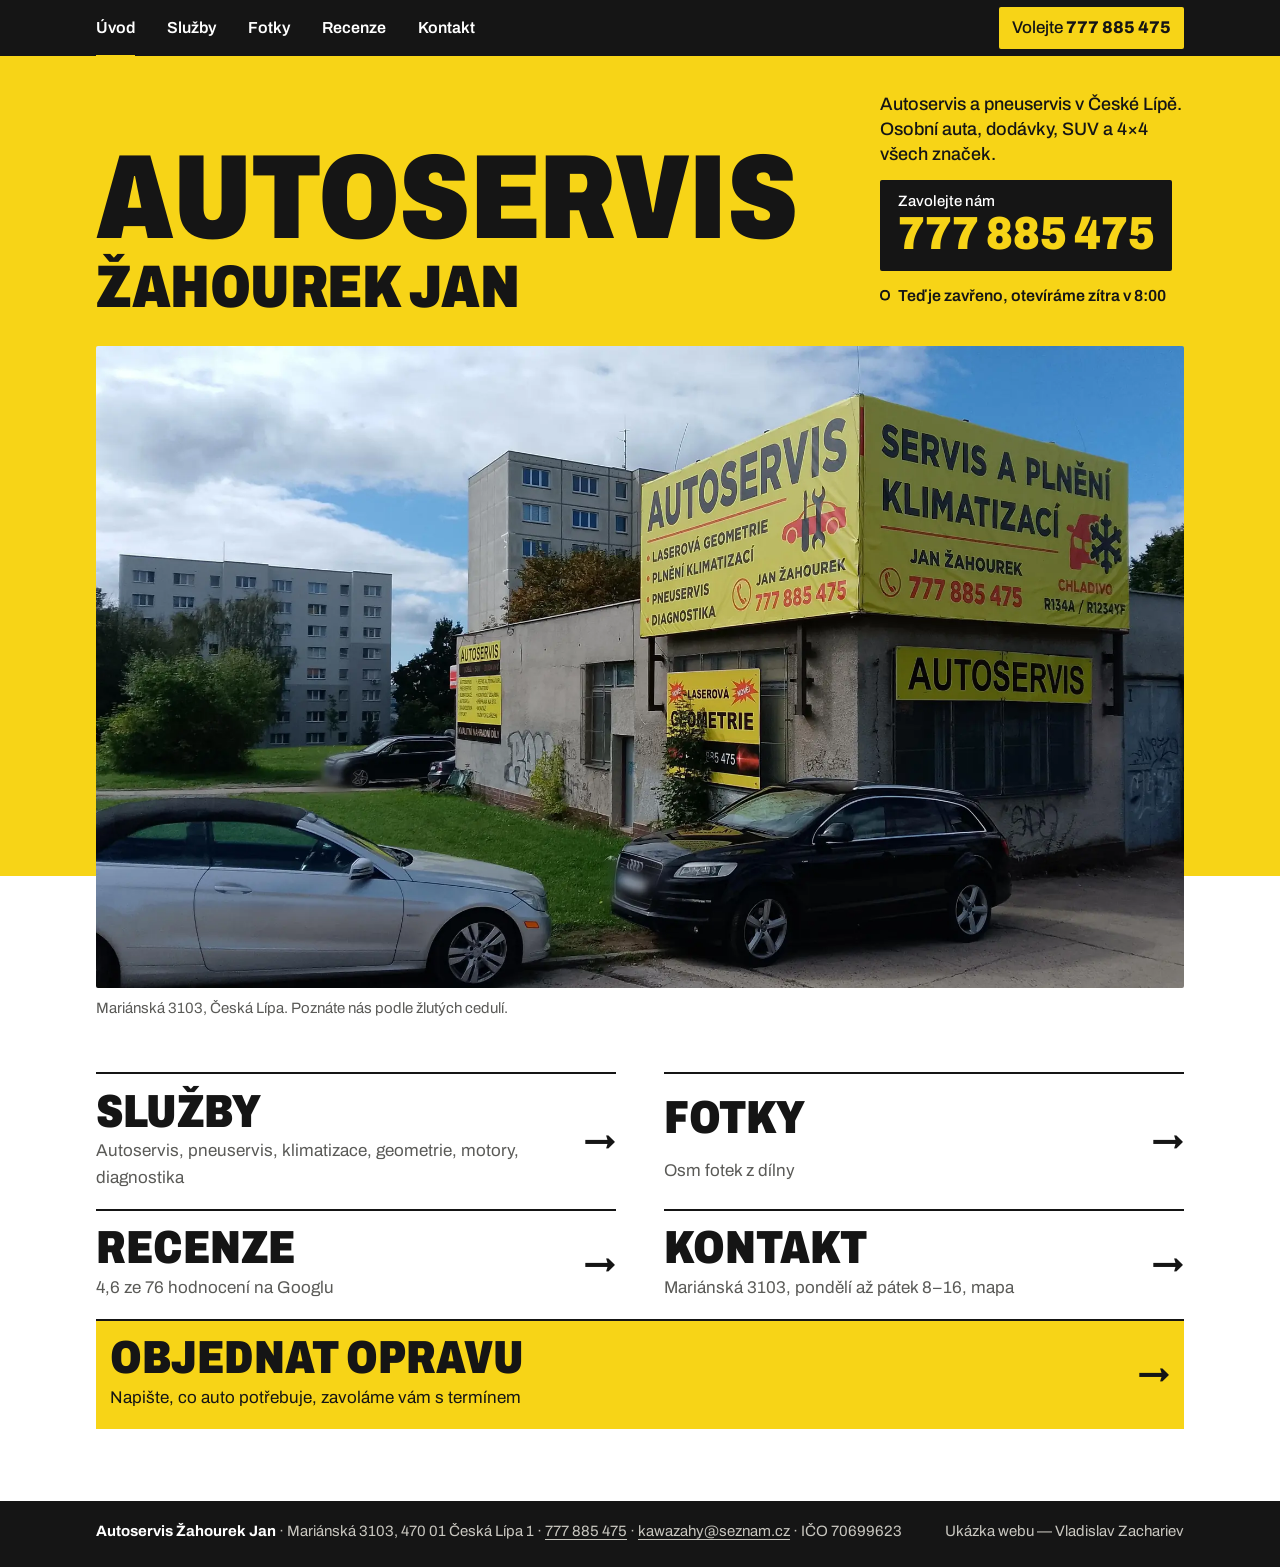
==== index.html @ 5e6e6437 "Payment: cash or QR code, no cards (client's note, 7. 10.) Co-Authored-By: Claude Opus 5.5 <noreply@" ====
<!DOCTYPE html>
<html lang="cs">
<head>
<meta charset="utf-8">
<meta name="viewport" content="width=device-width, initial-scale=1">
<title>Autoservis a pneuservis Česká Lípa | Autoservis Žahourek Jan, Mariánská 3103</title>
<meta name="description" content="Autoservis, pneuservis, klimatizace, laserová geometrie a diagnostika v České Lípě. Mariánská 3103, pondělí až pátek 8–16, telefon 777 885 475.">
<link rel="canonical" href="https://vladislavzachariev-oss.github.io/autoservis-zahourek-stranky/">
<meta property="og:type" content="website">
<meta property="og:locale" content="cs_CZ">
<meta property="og:title" content="Autoservis a pneuservis Česká Lípa | Autoservis Žahourek Jan, Mariánská 3103">
<meta property="og:description" content="Autoservis, pneuservis, klimatizace, laserová geometrie a diagnostika v České Lípě. Mariánská 3103, pondělí až pátek 8–16, telefon 777 885 475.">
<meta property="og:url" content="https://vladislavzachariev-oss.github.io/autoservis-zahourek-stranky/">
<meta property="og:image" content="https://vladislavzachariev-oss.github.io/autoservis-zahourek-stranky/og.jpg">
<meta property="og:image:width" content="1200">
<meta property="og:image:height" content="630">
<meta name="twitter:card" content="summary_large_image">
<meta name="theme-color" content="#151515">
<link rel="icon" href="favicon.svg" type="image/svg+xml">
<link rel="preconnect" href="https://fonts.googleapis.com">
<link rel="preconnect" href="https://fonts.gstatic.com" crossorigin>
<link href="https://fonts.googleapis.com/css2?family=Archivo:wdth,wght@62..125,400..900&display=swap" rel="stylesheet">
<link rel="preload" as="image" href="img/dilna-1100.webp" imagesrcset="img/dilna-640.webp 640w, img/dilna-1100.webp 1100w, img/dilna-2000.webp 2000w" imagesizes="(min-width:76rem) 70rem, 100vw" type="image/webp">
<link rel="stylesheet" href="style.css?v=3">
<script type="application/ld+json">
{
  "@context": "https://schema.org",
  "@type": "AutoRepair",
  "name": "Autoservis/Pneuservis Jan Žahourek",
  "alternateName": "Autoservis Žahourek Jan",
  "image": "https://vladislavzachariev-oss.github.io/autoservis-zahourek-stranky/og.jpg",
  "telephone": "+420 777 885 475",
  "email": "kawazahy@seznam.cz",
  "identifier": {"@type": "PropertyValue", "propertyID": "IČO", "value": "70699623"},
  "address": {
    "@type": "PostalAddress",
    "streetAddress": "Mariánská 3103",
    "postalCode": "470 01",
    "addressLocality": "Česká Lípa",
    "addressCountry": "CZ"
  },
  "geo": {"@type": "GeoCoordinates", "latitude": 50.696681, "longitude": 14.540724},
  "openingHoursSpecification": [
    {"@type": "OpeningHoursSpecification", "dayOfWeek": ["Monday","Tuesday","Wednesday","Thursday","Friday"], "opens": "08:00", "closes": "16:00"}
  ],
  "paymentAccepted": "Hotovost, QR platba",
  "areaServed": "Česká Lípa",
  "hasMap": "https://www.google.com/maps/place/Autoservis%2FPneuservis+Jan+%C5%BDahourek/data=!4m7!3m6!1s0x47096c07bae4b7cd:0xfc0bbeb6a4988a66!8m2!3d50.6966809!4d14.5407244!16s%2Fg%2F11cscc1x3h!19sChIJzbfkugdsCUcRZoqYpLa-C_w",
  "sameAs": ["https://www.firmy.cz/detail/13107407-jan-zahourek-autoservis-ceska-lipa.html"],
  "aggregateRating": {"@type": "AggregateRating", "ratingValue": "4.6", "bestRating": "5", "worstRating": "1", "ratingCount": "76"},
  "hasOfferCatalog": {
    "@type": "OfferCatalog",
    "name": "Co děláme",
    "itemListElement": [
      {"@type": "Offer", "itemOffered": {"@type": "Service", "name": "Autoservis"}},
      {"@type": "Offer", "itemOffered": {"@type": "Service", "name": "Pneuservis a uskladnění pneumatik"}},
      {"@type": "Offer", "itemOffered": {"@type": "Service", "name": "Servis a plnění klimatizací"}},
      {"@type": "Offer", "itemOffered": {"@type": "Service", "name": "Laserová geometrie"}},
      {"@type": "Offer", "itemOffered": {"@type": "Service", "name": "Výměny a generální opravy motorů"}},
      {"@type": "Offer", "itemOffered": {"@type": "Service", "name": "Diagnostika"}},
      {"@type": "Offer", "itemOffered": {"@type": "Service", "name": "Kontrola vozu zdarma"}}
    ]
  }
}
</script>
</head>
<body>
<a class="skok" href="#obsah">Přeskočit na obsah</a>

<header class="lista">
  <div class="frame">
    <nav class="menu" aria-label="Stránky webu">
      <a href="./" aria-current="page">Úvod</a>
      <a href="sluzby.html">Služby</a>
      <a href="fotky.html">Fotky</a>
      <a href="recenze.html">Recenze</a>
      <a href="kontakt.html">Kontakt</a>
    </nav>
    <a class="lista-tel" href="tel:+420777885475"><span>Volejte </span>777&nbsp;885&nbsp;475</a>
  </div>
</header>

<main id="obsah">

<section class="uvod" aria-labelledby="jmeno">
  <div class="frame uvod-hlava">
    <h1 class="napis" id="jmeno"><span>Autoservis</span> <span>Žahourek Jan</span></h1>
    <div class="uvod-bok">
      <p class="uvod-co">Autoservis a&nbsp;pneuservis v&nbsp;České Lípě. Osobní auta, dodávky, SUV a&nbsp;4×4 všech značek.</p>
      <a class="volat" href="tel:+420777885475">
        <span class="volat-pop">Zavolejte nám</span>
        <span class="volat-cislo">777&nbsp;885&nbsp;475</span>
      </a>
      <p class="ted" id="ted"><i aria-hidden="true"></i><span>Pondělí až pátek 8–16</span></p>
    </div>
  </div>
  <figure class="frame uvod-foto">
    <picture>
      <source type="image/webp" srcset="img/dilna-640.webp 640w, img/dilna-1100.webp 1100w, img/dilna-2000.webp 2000w" sizes="(min-width:76rem) 70rem, 100vw">
      <img src="img/dilna-1100.jpg" srcset="img/dilna-640.jpg 640w, img/dilna-1100.jpg 1100w, img/dilna-2000.jpg 2000w" sizes="(min-width:76rem) 70rem, 100vw" width="2000" height="1179" alt="Budova autoservisu v Mariánské ulici v České Lípě se žlutými cedulemi Autoservis, Servis a plnění klimatizací, Jan Žahourek 777 885 475" fetchpriority="high">
    </picture>
    <figcaption>Mariánská 3103, Česká Lípa. Poznáte nás podle žlutých cedulí.</figcaption>
  </figure>
</section>

<nav class="frame rozcestnik" aria-label="Kam dál">
  <a href="sluzby.html"><b>Služby</b><span>Autoservis, pneuservis, klimatizace, geometrie, motory, diagnostika</span><i aria-hidden="true">&rarr;</i></a>
  <a href="fotky.html"><b>Fotky</b><span>Osm fotek z&nbsp;dílny</span><i aria-hidden="true">&rarr;</i></a>
  <a href="recenze.html"><b>Recenze</b><span>4,6 ze 76 hodnocení na Googlu</span><i aria-hidden="true">&rarr;</i></a>
  <a href="kontakt.html"><b>Kontakt</b><span>Mariánská 3103, pondělí až pátek 8–16, mapa</span><i aria-hidden="true">&rarr;</i></a>
  <a class="objednat" href="objednavka.html"><b>Objednat opravu</b><span>Napište, co auto potřebuje, zavoláme vám s&nbsp;termínem</span><i aria-hidden="true">&rarr;</i></a>
</nav>

</main>

<footer class="pata">
  <div class="frame">
    <p><strong>Autoservis Žahourek Jan</strong> · Mariánská 3103, 470&nbsp;01 Česká Lípa&nbsp;1 · <a href="tel:+420777885475">777&nbsp;885&nbsp;475</a> · <a href="mailto:kawazahy@seznam.cz">kawazahy@seznam.cz</a> · IČO 70699623</p>
    <p>Ukázka webu — Vladislav Zachariev</p>
  </div>
</footer>

<script src="site.js?v=2" defer></script>
</body>
</html>
---- style.css ----
:root{
  color-scheme:light;
  --zluta:#f7d417;
  --cerna:#151515;
  --bila:#ffffff;
  --papir:#f4f3ef;
  --seda:#5a5a57;
  --linka:#d9d7d0;
  --chyba:#a8201a;
  --pad:clamp(1.1rem,4.5vw,3rem);
  --font:'Archivo',system-ui,-apple-system,'Segoe UI',sans-serif;
}
*,*::before,*::after{box-sizing:border-box}
html{-webkit-text-size-adjust:100%;text-size-adjust:100%;scroll-padding-top:4.5rem}
body{margin:0;background:var(--bila);color:var(--cerna);font:400 1.0625rem/1.55 var(--font);overflow-wrap:break-word}
h1,h2,h3,p,ul,ol,dl,dd,figure,blockquote,table{margin:0}
ul,ol{padding:0;list-style:none}
img{display:block;max-width:100%;height:auto}
a{color:inherit;text-underline-offset:.18em;text-decoration-thickness:1px}
a:hover{text-decoration-thickness:3px}
:focus-visible{outline:3px solid var(--cerna);outline-offset:3px}
.tmava :focus-visible,.lista :focus-visible,.pata :focus-visible,.svetlo :focus-visible{outline-color:var(--zluta)}
.frame{max-width:74rem;margin-inline:auto;padding-inline:var(--pad)}
.skok{position:absolute;left:-999rem}
.skok:focus{left:.5rem;top:.5rem;z-index:20;background:var(--bila);padding:.6rem .9rem}
.napis{font-weight:900;font-stretch:80%;text-transform:uppercase;line-height:.9;letter-spacing:-.005em}

/* lišta */
.lista{position:sticky;top:0;z-index:10;background:var(--cerna);color:var(--bila)}
.lista .frame{display:flex;align-items:center;justify-content:space-between;gap:.75rem 1.5rem;min-height:3.5rem}
.menu{display:flex;gap:clamp(.85rem,3.4vw,2rem);font-weight:600;font-size:1rem}
.menu a{text-decoration:none;padding:.9rem 0;border-bottom:3px solid transparent;margin-bottom:-3px}
.menu a:hover,.menu a[aria-current]{border-bottom-color:var(--zluta)}
.lista-tel{background:var(--zluta);color:var(--cerna);font-weight:800;font-size:1.0625rem;text-decoration:none;padding:.5rem .8rem;border-radius:2px;white-space:nowrap;font-variant-numeric:tabular-nums}
.lista-tel:hover{background:var(--bila)}
.lista-tel span{font-weight:500}

/* úvod: nápis, telefon, pod tím fotka */
.uvod{position:relative;padding-top:clamp(1.5rem,4vw,2.25rem)}
.uvod::before{content:"";position:absolute;inset:0 0 clamp(4rem,14vw,9rem) 0;background:var(--zluta)}
.uvod > *{position:relative}
.uvod-hlava{display:grid;grid-template-columns:minmax(0,1fr);gap:1.25rem;padding-bottom:clamp(1.25rem,3.5vw,2rem)}
.uvod-hlava > *{min-width:0}
h1{font-size:clamp(2.75rem,12.4vw,6.25rem)}
h1 span{display:block}
#jmeno span:first-child{font-size:1.2em}
#jmeno span:last-child{font-size:.6em;margin-top:.14em}
.uvod-bok{display:grid;grid-template-columns:minmax(0,1fr);gap:.8rem;align-content:end;justify-items:start}
.uvod-co{font-size:1.125rem;line-height:1.4;font-weight:500;max-width:24rem}
.volat{display:block;background:var(--cerna);color:var(--bila);text-decoration:none;padding:.7rem 1.1rem .8rem;border-radius:2px}
.volat-pop{display:block;font-weight:500;font-size:.9375rem;line-height:1.2}
.volat-cislo{display:block;color:var(--zluta);font-weight:900;font-stretch:85%;font-size:clamp(2.1rem,9.5vw,2.9rem);line-height:1.05;white-space:nowrap;font-variant-numeric:tabular-nums}
.volat:hover .volat-cislo{color:var(--bila)}
.ted{font-weight:600;font-size:1rem;display:flex;align-items:baseline;gap:.5rem}
.ted i{flex:none;width:.65rem;height:.65rem;border-radius:50%;background:var(--cerna);transform:translateY(-.02rem)}
.ted.zavreno i{background:none;box-shadow:inset 0 0 0 2px var(--cerna)}
.uvod-foto img{width:100%;aspect-ratio:2000/1179;object-fit:cover;background:#8f9aa3;border-radius:2px}
.uvod-foto figcaption{padding-top:.6rem;color:var(--seda);font-size:.9375rem}

/* pásy */
.pas{padding-block:clamp(2.75rem,7vw,5rem)}
.pas h2{font-size:clamp(2.2rem,7.5vw,3.75rem)}
.dvoj{display:grid;grid-template-columns:minmax(0,1fr);gap:1.5rem 3.5rem}
.dvoj > *{min-width:0}
.k-nadpisu{margin-top:1rem;max-width:21rem;color:var(--seda)}
.k-nadpisu strong{color:var(--cerna);font-weight:700}

/* služby */
.prace{display:grid;grid-template-columns:minmax(0,1fr);column-gap:2.5rem}
.prace li{display:grid;grid-template-columns:minmax(0,1fr);gap:.2rem 2rem;border-top:2px solid var(--cerna);padding:.8rem 0 1rem;min-width:0}
.prace :is(h2,h3){font-weight:800;font-stretch:88%;font-size:clamp(1.5rem,6.6vw,1.75rem);line-height:1.08;text-transform:uppercase}
.prace p{color:var(--seda);text-wrap:balance}
.prace .zdarma{background:var(--zluta);padding-inline:.85rem}
.prace .zdarma p{color:var(--cerna)}
.take{padding-top:1rem;max-width:44rem}

/* fotky */
.tmava{background:var(--cerna);color:var(--bila)}
.tmava h2{color:var(--zluta)}
.fot-hlava{display:flex;flex-wrap:wrap;align-items:baseline;justify-content:space-between;gap:.5rem 2rem;margin-bottom:1.5rem}
.fot-hlava p{color:#c9c7c0;max-width:26rem}
.fotky{display:grid;grid-template-columns:repeat(2,minmax(0,1fr));gap:.5rem}
.fotky a{display:block;position:relative;min-width:0;background:#2a2a2a}
.fotky img{width:100%;aspect-ratio:4/3;object-fit:cover}
.fotky a:hover img,.fotky a:focus-visible img{outline:4px solid var(--zluta);outline-offset:-4px}

/* recenze */
.zluty{background:var(--zluta)}
.cislo{font-weight:900;font-stretch:80%;font-size:clamp(5.5rem,22vw,10rem);line-height:.82;letter-spacing:-.02em;font-variant-numeric:tabular-nums}
.cislo-pop{margin-top:.8rem;font-weight:600;max-width:19rem}
.dalsi-hod{margin-top:1.1rem;max-width:19rem;padding-top:.9rem;border-top:2px solid var(--cerna)}
.dalsi-hod a{font-weight:600}
.hlasy{display:grid;grid-template-columns:minmax(0,1fr);gap:0 2.5rem}
.hlas{border-top:2px solid var(--cerna);padding:1rem 0 1.4rem;min-width:0}
.hlas blockquote{font-size:1.1875rem;line-height:1.45;font-weight:500}
.hlas blockquote::before{content:"\201E"}
.hlas blockquote::after{content:"\201C"}
.hlas figcaption{margin-top:.6rem;font-weight:800}
.hlas figcaption span{font-weight:500}

/* kontakt */
.kontakt{display:grid;grid-template-columns:minmax(0,1fr);gap:2rem 3rem;margin-top:1.75rem}
.kontakt > *{min-width:0}
.kontakt :is(h2,h3){font-weight:800;font-stretch:88%;text-transform:uppercase;font-size:1.0625rem;letter-spacing:.02em;margin-bottom:.6rem}
.adresa{font-size:1.25rem;line-height:1.35;font-weight:600}
.spoj{margin-top:.9rem;display:grid;gap:.25rem;font-size:1.125rem}
.spoj a{font-weight:700}
.tlac{display:flex;flex-wrap:wrap;gap:.5rem;margin-top:1.1rem}
.tlac a{display:inline-flex;align-items:center;min-height:2.875rem;padding:0 1rem;border:2px solid var(--cerna);border-radius:2px;text-decoration:none;font-weight:700}
.tlac a:first-child{background:var(--cerna);color:var(--bila)}
.tlac a:hover{background:var(--zluta);color:var(--cerna)}
.hodiny{width:100%;border-collapse:collapse;font-variant-numeric:tabular-nums}
.hodiny th,.hodiny td{padding:.5rem 0;border-bottom:1px solid var(--linka);text-align:left;font-weight:400}
.hodiny td{text-align:right}
.hodiny tr.dnes th,.hodiny tr.dnes td{font-weight:800;border-bottom:2px solid var(--cerna)}
.hodiny tr.dnes th::after{content:" (dnes)";font-weight:500}
.svatky{margin-top:.9rem;color:var(--seda)}
.svatky strong{color:var(--cerna)}
.mapa{position:relative;background:var(--papir);min-height:19rem;border-radius:2px;overflow:hidden}
.mapa iframe{position:absolute;inset:0;width:100%;height:100%;border:0}
.ico{margin-top:1.1rem;color:var(--seda);font-size:.9375rem}

.pata{background:var(--cerna);color:#c9c7c0;font-size:.9375rem}
.pata .frame{display:flex;flex-wrap:wrap;justify-content:space-between;gap:.4rem 2rem;padding-block:1.2rem 1.5rem}
.pata strong{color:var(--bila);font-weight:700}

/* zvětšená fotka */
.svetlo{border:0;padding:0;margin:0;width:100vw;height:100vh;height:100dvh;max-width:none;max-height:none;background:rgba(10,10,10,.96);color:var(--bila)}
.svetlo::backdrop{background:#0a0a0a}
.svetlo[open]{display:grid;grid-template-rows:auto minmax(0,1fr) auto}
.svetlo-nahore,.svetlo-dole{display:flex;align-items:center;justify-content:space-between;gap:1rem;padding:.7rem var(--pad)}
.svetlo-stred{display:grid;place-items:center;min-height:0;padding-inline:.5rem}
.svetlo-stred img{max-width:100%;max-height:100%;width:auto;height:auto;object-fit:contain}
.svetlo button{font:700 1rem/1 var(--font);color:var(--cerna);background:var(--zluta);border:0;border-radius:2px;min-height:2.75rem;padding:0 1rem;cursor:pointer}
.svetlo button:hover{background:var(--bila)}
.svetlo-popis{font-weight:500}

@media (min-width:34rem){
  .fotky{grid-template-columns:repeat(4,minmax(0,1fr));gap:.6rem}
}
@media (min-width:44rem){
  .prace li{grid-template-columns:minmax(0,6fr) minmax(0,5fr);align-items:baseline}
  .hlasy{grid-template-columns:repeat(2,minmax(0,1fr))}
  .kontakt{grid-template-columns:repeat(2,minmax(0,1fr))}
  .mapa{grid-column:1 / -1;min-height:22rem}
}
@media (min-width:58rem){
  .dvoj{grid-template-columns:minmax(0,4fr) minmax(0,8fr)}  .kontakt{grid-template-columns:minmax(0,5fr) minmax(0,5fr) minmax(0,7fr)}
  .mapa{grid-column:auto;min-height:100%}
}
@media (min-width:74rem){
  .uvod-hlava{grid-template-columns:minmax(0,1fr) auto;column-gap:2.5rem;align-items:end}
  .uvod-co{max-width:19rem}
  .uvod-bok{padding-bottom:.35rem}
}
@media (max-width:33.99rem){
  .pata .frame{padding-bottom:5rem}
  .menu{width:100%;justify-content:space-between;gap:.4rem}
  .lista-tel{position:fixed;left:0;right:0;bottom:0;z-index:10;border-radius:0;text-align:center;font-size:1.1875rem;
    padding:.8rem 1rem calc(.8rem + env(safe-area-inset-bottom));border-top:2px solid var(--cerna)}
  .lista-tel.schovat{visibility:hidden}
}
@media (prefers-reduced-motion:no-preference){
  .lista-tel,.volat-cislo,.tlac a,.svetlo button{transition:background-color .15s,color .15s}
}

/* podstránky: žlutá hlava se jménem (odkaz domů) a názvem stránky */
.podhlava{background:var(--zluta);padding-block:clamp(1.1rem,3vw,1.75rem) clamp(1.4rem,4vw,2.5rem)}
.podhlava h1{font-size:clamp(2.6rem,11.5vw,5.5rem)}
.zpet{display:inline-block;margin-bottom:.7rem;font-weight:800;font-stretch:88%;font-size:1.0625rem;letter-spacing:.02em;text-transform:uppercase;text-decoration:none;border-bottom:2px solid var(--cerna)}
.zpet:hover{border-bottom-width:4px}
.uzky{max-width:52rem}
.pod-volat{margin-top:2rem;display:flex;flex-wrap:wrap;align-items:center;gap:1rem 1.5rem}
.pod-volat .volat{display:inline-block}

/* úvodní stránka: čtyři velké odkazy místo obsahu */
.rozcestnik{display:grid;grid-template-columns:minmax(0,1fr);column-gap:3rem;padding-block:clamp(1.75rem,5vw,3.25rem) clamp(2.5rem,6vw,4.5rem)}
.rozcestnik a{display:grid;grid-template-columns:minmax(0,1fr) auto;align-items:center;gap:.2rem 1rem;min-width:0;border-top:2px solid var(--cerna);padding:.9rem 0 1.1rem;text-decoration:none}
.rozcestnik b{font-weight:900;font-stretch:80%;font-size:clamp(2.1rem,9vw,2.9rem);line-height:1;text-transform:uppercase}
.rozcestnik span{grid-column:1;color:var(--seda)}
.rozcestnik i{grid-column:2;grid-row:1 / 3;font-style:normal;font-weight:900;font-size:2rem;line-height:1}
.rozcestnik a:hover b,.rozcestnik a:focus-visible b{background:var(--zluta);box-shadow:0 0 0 .12em var(--zluta)}
.rozcestnik .objednat{background:var(--zluta);padding-inline:.85rem}
.rozcestnik .objednat span{color:var(--cerna)}
.rozcestnik .objednat:hover b,.rozcestnik .objednat:focus-visible b{background:var(--cerna);color:var(--zluta);box-shadow:0 0 0 .12em var(--cerna)}
@media (min-width:44rem){
  .rozcestnik{grid-template-columns:repeat(2,minmax(0,1fr))}
  .rozcestnik .objednat{grid-column:1 / -1}
}

/* objednávka opravy: popisek nad polem, místo pro chybu je rezervované předem */
.objednavka{display:grid;grid-template-columns:minmax(0,1fr);gap:.3rem;max-width:36rem}
.pole label{display:block;font-weight:700;margin-bottom:.3rem}
.pole label span{font-weight:400;color:var(--seda)}
.pole :is(input,textarea){display:block;width:100%;min-height:3rem;margin:0;padding:.65rem .8rem;font:inherit;color:var(--cerna);background:var(--bila);border:2px solid var(--cerna);border-radius:2px}
.pole textarea{min-height:8rem;resize:vertical}
.pole [aria-invalid]{border-color:var(--chyba)}
.pole input:-webkit-autofill,.pole textarea:-webkit-autofill{-webkit-text-fill-color:var(--cerna);box-shadow:inset 0 0 0 99rem var(--papir)}
.pole input:autofill,.pole textarea:autofill{-webkit-text-fill-color:var(--cerna);box-shadow:inset 0 0 0 99rem var(--papir)}
.chyba{min-height:1.5rem;font-size:.9375rem;line-height:1.5rem;font-weight:600;color:var(--chyba)}
.med{position:absolute;left:-999rem}
.objednavka button{justify-self:start;min-height:3.25rem;padding:0 1.4rem;font:800 1.125rem/1 var(--font);color:var(--bila);background:var(--cerna);border:2px solid var(--cerna);border-radius:2px;cursor:pointer}
.objednavka button:hover{background:var(--zluta);color:var(--cerna)}
.objednavka button:disabled{opacity:.6;cursor:default}
.nejde{margin-bottom:.9rem;padding:.6rem .8rem;border:2px solid var(--chyba);border-radius:2px;font-weight:700}
.udaje{margin-top:.9rem;color:var(--seda);font-size:.9375rem}
.hotovo{max-width:36rem;font-size:1.25rem;line-height:1.4;font-weight:500;border-top:2px solid var(--cerna);padding-top:1rem}
#odeslano{display:none}
#odeslano:target{display:block;margin-bottom:2rem}
@media (max-width:33.99rem){
  body:has(.objednavka :is(input,textarea):focus) .lista-tel{visibility:hidden}
}
@media (max-width:22.49rem){
  .menu{font-size:.9375rem}
}
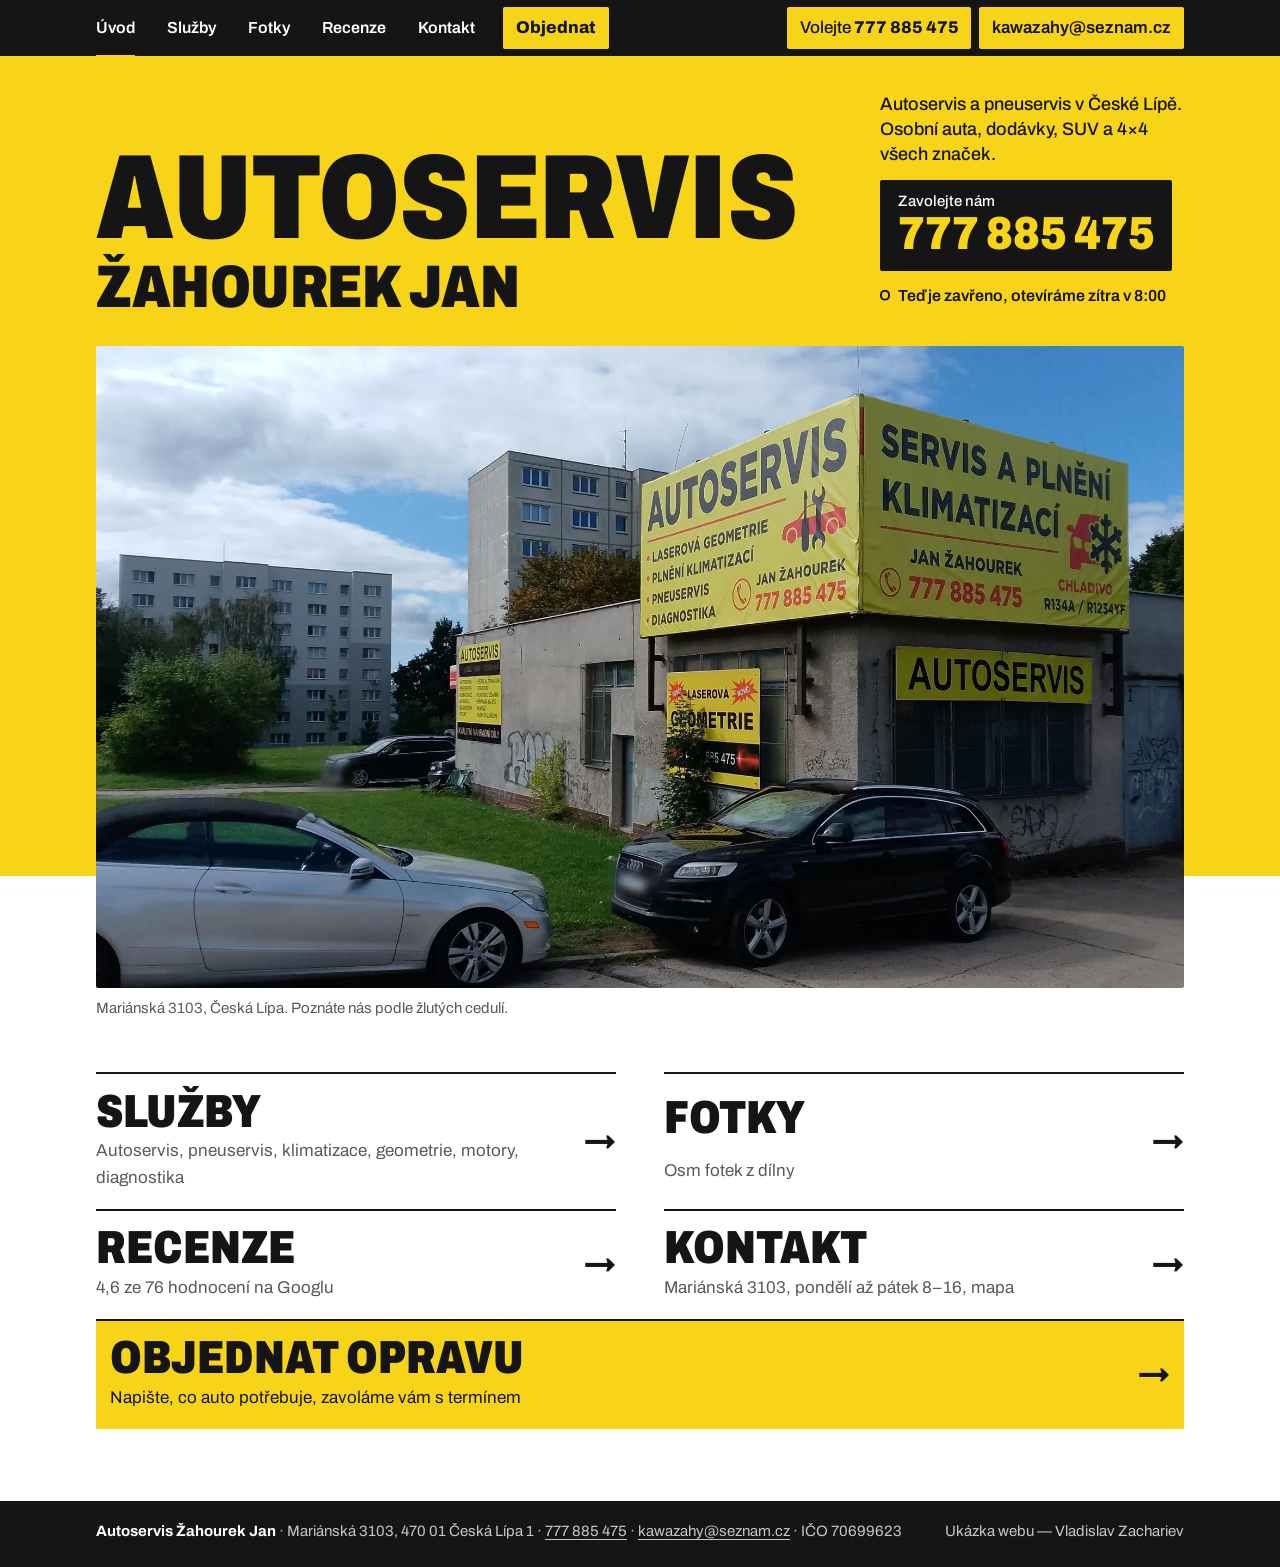
==== commit 647674b1: "Top bar: Objednat as a yellow button after the menu, e-mail button next to the phone (client's sketc" ====
--- a/index.html
+++ b/index.html
@@ -21,7 +21,7 @@
 <link rel="preconnect" href="https://fonts.gstatic.com" crossorigin>
 <link href="https://fonts.googleapis.com/css2?family=Archivo:wdth,wght@62..125,400..900&display=swap" rel="stylesheet">
 <link rel="preload" as="image" href="img/dilna-1100.webp" imagesrcset="img/dilna-640.webp 640w, img/dilna-1100.webp 1100w, img/dilna-2000.webp 2000w" imagesizes="(min-width:76rem) 70rem, 100vw" type="image/webp">
-<link rel="stylesheet" href="style.css?v=3">
+<link rel="stylesheet" href="style.css?v=6">
 <script type="application/ld+json">
 {
   "@context": "https://schema.org",
@@ -76,7 +76,11 @@
       <a href="recenze.html">Recenze</a>
       <a href="kontakt.html">Kontakt</a>
     </nav>
-    <a class="lista-tel" href="tel:+420777885475"><span>Volejte </span>777&nbsp;885&nbsp;475</a>
+    <div class="akce">
+      <a class="lista-obj" href="objednavka.html">Objednat</a>
+      <a class="lista-tel" href="tel:+420777885475"><span>Volejte </span>777&nbsp;885&nbsp;475</a>
+      <a class="lista-mail" href="mailto:kawazahy@seznam.cz" aria-label="Napsat e-mail na kawazahy@seznam.cz"><span class="m-adr">kawazahy@seznam.cz</span><span class="m-kr">E-mail</span></a>
+    </div>
   </div>
 </header>
 
@@ -120,6 +124,6 @@
   </div>
 </footer>
 
-<script src="site.js?v=2" defer></script>
+<script src="site.js?v=3" defer></script>
 </body>
 </html>
--- a/style.css
+++ b/style.css
@@ -27,13 +27,20 @@
 
 /* lišta */
 .lista{position:sticky;top:0;z-index:10;background:var(--cerna);color:var(--bila)}
-.lista .frame{display:flex;align-items:center;justify-content:space-between;gap:.75rem 1.5rem;min-height:3.5rem}
-.menu{display:flex;gap:clamp(.85rem,3.4vw,2rem);font-weight:600;font-size:1rem}
+.lista .frame{display:flex;align-items:center;gap:.5rem;min-height:3.5rem}
+.menu{display:flex;gap:clamp(.85rem,3.4vw,2rem);font-weight:600;font-size:1rem;margin-right:clamp(.35rem,1.6vw,1.25rem)}
 .menu a{text-decoration:none;padding:.9rem 0;border-bottom:3px solid transparent;margin-bottom:-3px}
 .menu a:hover,.menu a[aria-current]{border-bottom-color:var(--zluta)}
-.lista-tel{background:var(--zluta);color:var(--cerna);font-weight:800;font-size:1.0625rem;text-decoration:none;padding:.5rem .8rem;border-radius:2px;white-space:nowrap;font-variant-numeric:tabular-nums}
-.lista-tel:hover{background:var(--bila)}
+/* žlutá tlačítka: Objednat hned za menu, telefon a e-mail vpravo; na mobilu jsou všechna tři přilepená dole */
+.akce{display:contents}
+.akce a{background:var(--zluta);color:var(--cerna);font-weight:800;font-size:1.0625rem;text-decoration:none;padding:.5rem .8rem;border-radius:2px;white-space:nowrap}
+.akce a:hover{background:var(--bila)}
+.lista-obj{margin-right:auto}
+.lista-obj[aria-current]{box-shadow:inset 0 -3px 0 var(--cerna)}
+.lista-tel{font-variant-numeric:tabular-nums}
 .lista-tel span{font-weight:500}
+.akce .lista-mail{font-weight:600}
+.m-kr{display:none}
 
 /* úvod: nápis, telefon, pod tím fotka */
 .uvod{position:relative;padding-top:clamp(1.5rem,4vw,2.25rem)}
@@ -41,7 +48,7 @@
 .uvod > *{position:relative}
 .uvod-hlava{display:grid;grid-template-columns:minmax(0,1fr);gap:1.25rem;padding-bottom:clamp(1.25rem,3.5vw,2rem)}
 .uvod-hlava > *{min-width:0}
-h1{font-size:clamp(2.75rem,12.4vw,6.25rem)}
+h1{font-size:clamp(2.25rem,12.4vw,6.25rem)}
 h1 span{display:block}
 #jmeno span:first-child{font-size:1.2em}
 #jmeno span:last-child{font-size:.6em;margin-top:.14em}
@@ -153,15 +160,25 @@
   .uvod-co{max-width:19rem}
   .uvod-bok{padding-bottom:.35rem}
 }
+@media (max-width:65.99rem){
+  .m-adr{display:none}
+  .m-kr{display:inline}
+}
 @media (max-width:33.99rem){
-  .pata .frame{padding-bottom:5rem}
   .menu{width:100%;justify-content:space-between;gap:.4rem}
-  .lista-tel{position:fixed;left:0;right:0;bottom:0;z-index:10;border-radius:0;text-align:center;font-size:1.1875rem;
-    padding:.8rem 1rem calc(.8rem + env(safe-area-inset-bottom));border-top:2px solid var(--cerna)}
-  .lista-tel.schovat{visibility:hidden}
+}
+@media (max-width:55.99rem){
+  .pata .frame{padding-bottom:5.5rem}
+  .menu{margin-right:0}
+  .akce{display:flex;position:fixed;left:0;right:0;bottom:0;z-index:10;background:var(--zluta);
+    border-top:2px solid var(--cerna);padding-bottom:env(safe-area-inset-bottom)}
+  .akce a{flex:1 1 auto;display:flex;flex-direction:column;align-items:center;justify-content:center;
+    min-height:3.5rem;padding:.4rem .6rem;border-radius:0;line-height:1.15;margin:0}
+  .akce a + a{border-left:2px solid var(--cerna)}
+  .lista-tel span{font-size:.8125rem;font-weight:600}
 }
 @media (prefers-reduced-motion:no-preference){
-  .lista-tel,.volat-cislo,.tlac a,.svetlo button{transition:background-color .15s,color .15s}
+  .akce a,.volat-cislo,.tlac a,.svetlo button{transition:background-color .15s,color .15s}
 }
 
 /* podstránky: žlutá hlava se jménem (odkaz domů) a názvem stránky */
@@ -194,6 +211,10 @@
 .pole label span{font-weight:400;color:var(--seda)}
 .pole :is(input,textarea){display:block;width:100%;min-height:3rem;margin:0;padding:.65rem .8rem;font:inherit;color:var(--cerna);background:var(--bila);border:2px solid var(--cerna);border-radius:2px}
 .pole textarea{min-height:8rem;resize:vertical}
+.trojice{display:grid;grid-template-columns:1.25fr 1fr 1fr;gap:0 .6rem;align-items:end}
+.trojice .pole{min-width:0}
+.napoveda{grid-column:1 / -1;margin:.3rem 0 0;color:var(--seda);font-size:.9375rem}
+.trojice .chyba{grid-column:1 / -1}
 .pole [aria-invalid]{border-color:var(--chyba)}
 .pole input:-webkit-autofill,.pole textarea:-webkit-autofill{-webkit-text-fill-color:var(--cerna);box-shadow:inset 0 0 0 99rem var(--papir)}
 .pole input:autofill,.pole textarea:autofill{-webkit-text-fill-color:var(--cerna);box-shadow:inset 0 0 0 99rem var(--papir)}
@@ -207,8 +228,8 @@
 .hotovo{max-width:36rem;font-size:1.25rem;line-height:1.4;font-weight:500;border-top:2px solid var(--cerna);padding-top:1rem}
 #odeslano{display:none}
 #odeslano:target{display:block;margin-bottom:2rem}
-@media (max-width:33.99rem){
-  body:has(.objednavka :is(input,textarea):focus) .lista-tel{visibility:hidden}
+@media (max-width:55.99rem){
+  body:has(.objednavka :is(input,textarea):focus) .akce{visibility:hidden}
 }
 @media (max-width:22.49rem){
   .menu{font-size:.9375rem}
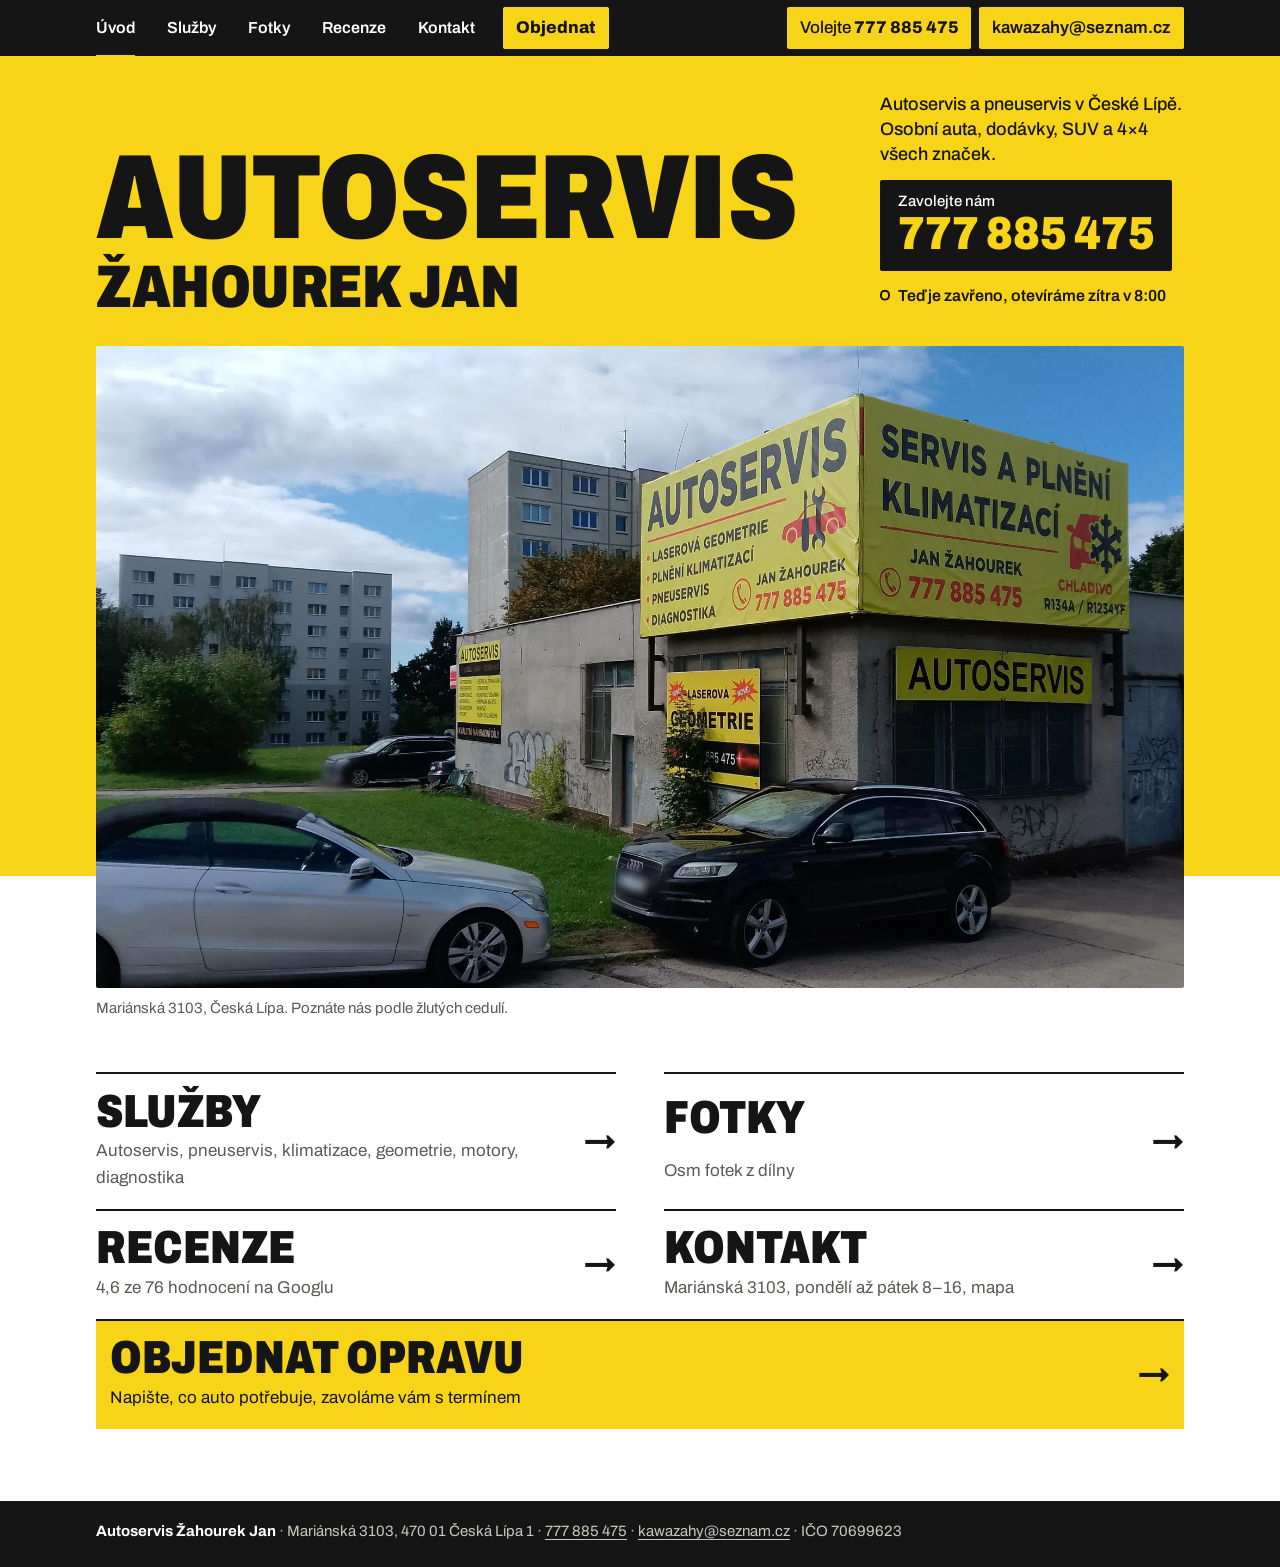
==== commit 8bdb619b: "Live client site: demo credit removed from the footer, own 404 page, url in the structured data, app" ====
--- a/index.html
+++ b/index.html
@@ -5,18 +5,19 @@
 <meta name="viewport" content="width=device-width, initial-scale=1">
 <title>Autoservis a pneuservis Česká Lípa | Autoservis Žahourek Jan, Mariánská 3103</title>
 <meta name="description" content="Autoservis, pneuservis, klimatizace, laserová geometrie a diagnostika v České Lípě. Mariánská 3103, pondělí až pátek 8–16, telefon 777 885 475.">
-<link rel="canonical" href="https://vladislavzachariev-oss.github.io/autoservis-zahourek-stranky/">
+<link rel="canonical" href="https://autoservis-zahourek.cz/">
 <meta property="og:type" content="website">
 <meta property="og:locale" content="cs_CZ">
 <meta property="og:title" content="Autoservis a pneuservis Česká Lípa | Autoservis Žahourek Jan, Mariánská 3103">
 <meta property="og:description" content="Autoservis, pneuservis, klimatizace, laserová geometrie a diagnostika v České Lípě. Mariánská 3103, pondělí až pátek 8–16, telefon 777 885 475.">
-<meta property="og:url" content="https://vladislavzachariev-oss.github.io/autoservis-zahourek-stranky/">
-<meta property="og:image" content="https://vladislavzachariev-oss.github.io/autoservis-zahourek-stranky/og.jpg">
+<meta property="og:url" content="https://autoservis-zahourek.cz/">
+<meta property="og:image" content="https://autoservis-zahourek.cz/og.jpg">
 <meta property="og:image:width" content="1200">
 <meta property="og:image:height" content="630">
 <meta name="twitter:card" content="summary_large_image">
 <meta name="theme-color" content="#151515">
 <link rel="icon" href="favicon.svg" type="image/svg+xml">
+<link rel="apple-touch-icon" href="apple-touch-icon.png">
 <link rel="preconnect" href="https://fonts.googleapis.com">
 <link rel="preconnect" href="https://fonts.gstatic.com" crossorigin>
 <link href="https://fonts.googleapis.com/css2?family=Archivo:wdth,wght@62..125,400..900&display=swap" rel="stylesheet">
@@ -28,7 +29,8 @@
   "@type": "AutoRepair",
   "name": "Autoservis/Pneuservis Jan Žahourek",
   "alternateName": "Autoservis Žahourek Jan",
-  "image": "https://vladislavzachariev-oss.github.io/autoservis-zahourek-stranky/og.jpg",
+  "url": "https://autoservis-zahourek.cz/",
+  "image": "https://autoservis-zahourek.cz/og.jpg",
   "telephone": "+420 777 885 475",
   "email": "kawazahy@seznam.cz",
   "identifier": {"@type": "PropertyValue", "propertyID": "IČO", "value": "70699623"},
@@ -120,7 +122,6 @@
 <footer class="pata">
   <div class="frame">
     <p><strong>Autoservis Žahourek Jan</strong> · Mariánská 3103, 470&nbsp;01 Česká Lípa&nbsp;1 · <a href="tel:+420777885475">777&nbsp;885&nbsp;475</a> · <a href="mailto:kawazahy@seznam.cz">kawazahy@seznam.cz</a> · IČO 70699623</p>
-    <p>Ukázka webu — Vladislav Zachariev</p>
   </div>
 </footer>
 
